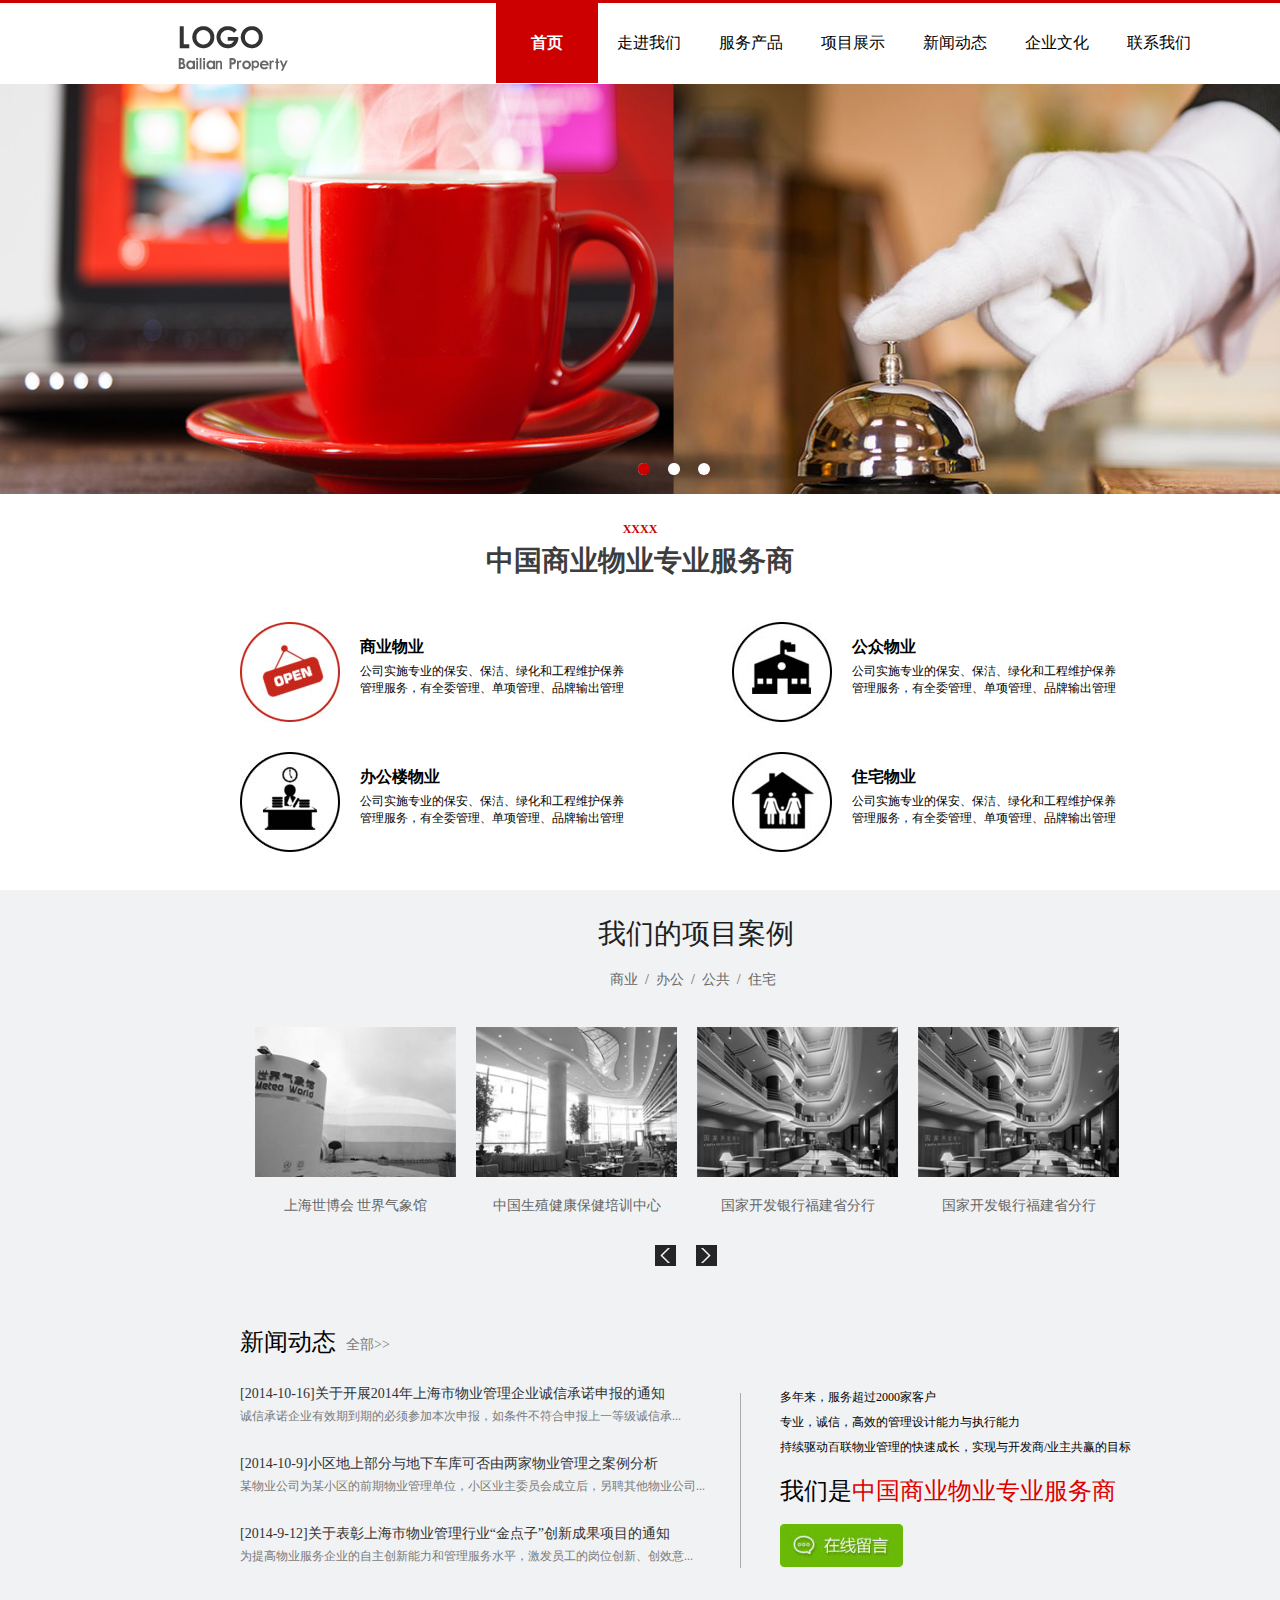
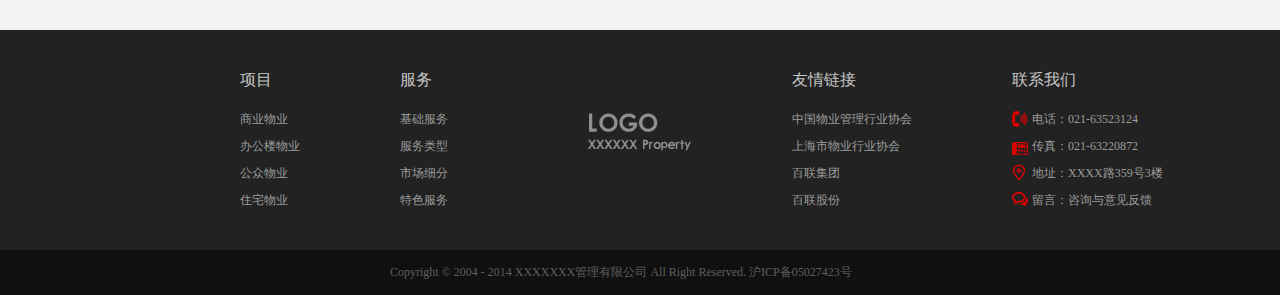
==== coffee/main.html @ 43a32dfe "coffee" ====
<!doctype html>
<html lang="en">
<head>
	<meta charset="UTF-8">
	<title>咖啡</title>
	<link rel="stylesheet" type="text/css" href="css/style.css">
	<script type="text/javascript" src="jquery/jquery-1.4.4.min.js"></script>
	<!-- <script type="text/javascript" src="jquery/jump.js"></script> --><!-- 抖动效果 -->
	<script type="text/javascript" src="jquery/jquery.js"></script>
	<!-- <script type="text/javascript" src="js/myfocus-2.0.1.min.js"></script>
	<script type="text/javascript" src="js/mf-pattern/mF_slide3D.js"></script>
	<link rel="stylesheet" type="text/css" href="js/mf-pattern/mF_slide3D.css">
	<script type="text/javascript">
		myFocus.set({
			id:"picBox"
		});
	</script> -->
</head>
<body>
<div class="top">
	<div class="top_left">
		<img src="images/logo.png">
	</div><!-- top_left结束 -->
	<div class="top_right">
		<ul>
			<li><a href="#" id="top_on">首页</a></li>
			<li><a href="#">走进我们</a></li>
			<li><a href="#">服务产品</a></li>
			<li><a href="#">项目展示</a></li>
			<li><a href="#">新闻动态</a></li>
			<li><a href="#">企业文化</a></li>
			<li><a href="#">联系我们</a></li>
		</ul>
	</div><!-- top_right结束 -->
</div><!-- top结束 -->
<div class="ad" id="picBox">
	<div class="pic">
		<ul class="img">
			<li><img src="images/1.fw.png"></li>
			<li><img src="images/轮播1.jpg"></li>
			<li><img src="images/轮播2.jpg"></li>
		</ul>
		<ul class="num">
		</ul>

		<div class="btn btn_l">&lt;</div>
		<div class="btn btn_r">&gt;</div>
	</div><!-- pic结束 -->
</div><!-- ad结束 -->
<div class="center">
	<div class="center_title">
		<p>XXXX</p>
		<h2>中国商业物业专业服务商</h2>
	</div><!-- center_title结束 -->
	<div class="center_content">
			<ul class="ul_one">
				<li><img src="images/sy1.jpg">
					<div class="left">
						<h3>商业物业</h3>
						<p>公司实施专业的保安、保洁、绿化和工程维护保养管理服务，有全委管理、单项管理、品牌输出管理</p>
					</div>				
				</li>
				<li><img src="images/sy2.jpg">
					<div class="left">
						<h3>公众物业</h3>
						<p>公司实施专业的保安、保洁、绿化和工程维护保养管理服务，有全委管理、单项管理、品牌输出管理</p>
					</div>	
				</li>
			</ul>
			<ul class="ul_two">
				<li><img src="images/sy3.jpg">
					<div class="left">
						<h3>办公楼物业</h3>
						<p>公司实施专业的保安、保洁、绿化和工程维护保养管理服务，有全委管理、单项管理、品牌输出管理</p>
					</div>	
				</li>
				<li><img src="images/sy4.jpg">
					<div class="left">
						<h3>住宅物业</h3>
						<p>公司实施专业的保安、保洁、绿化和工程维护保养管理服务，有全委管理、单项管理、品牌输出管理</p>
					</div>	
				</li>
			</ul>
	</div><!-- center_content结束 -->
</div><!-- center结束 -->
<div class="wrap">
	<div class="example">
		<h2>我们的项目案例</h2>
		<ul class="example_ulOne">
			<li><a href="#">商业</a></li>
			<li><a>/</a></li>
			<li><a href="#">办公</a></li>
			<li><a>/</a></li>
			<li><a href="#">公共</a></li>
			<li><a>/</a></li>
			<li><a href="#">住宅</a></li>
		</ul>
		<ul class="example_ulTwo">
			<li><img src="images/example1.jpg"><a href="#">上海世博会 世界气象馆</a></li>
			<li><img src="images/example2.jpg"><a href="#">中国生殖健康保健培训中心</a></li>
			<li><img src="images/example3.jpg"><a href="#">国家开发银行福建省分行</a></li>
			<li><img src="images/example3.jpg"><a href="#">国家开发银行福建省分行</a></li>
		</ul>
		<ul class="example_ulThree">
			<li><img src="images/left.jpg"></li>
			<li><img src="images/right.jpg"></li>
		</ul>
	</div><!-- example结束 -->
	<div class="news">
		<div class="news_left">
			<div class="news_title">
				<h3>新闻动态</h3>
				<a href="#">全部>></a>
			</div>
			<ul class="news_list">
				<li>
					<a class="list_a1" href="#">[2014-10-16]关于开展2014年上海市物业管理企业诚信承诺申报的通知</a>
					<a class="list_a2" href="#">诚信承诺企业有效期到期的必须参加本次申报，如条件不符合申报上一等级诚信承...</a>
				</li>
				<li>
					<a class="list_a1" href="#">[2014-10-9]小区地上部分与地下车库可否由两家物业管理之案例分析</a>
					<a class="list_a2" href="#">某物业公司为某小区的前期物业管理单位，小区业主委员会成立后，另聘其他物业公司...</a>
				</li>
				<li>
					<a class="list_a1" href="#">[2014-9-12]关于表彰上海市物业管理行业“金点子”创新成果项目的通知</a>
					<a class="list_a2" href="#">为提高物业服务企业的自主创新能力和管理服务水平，激发员工的岗位创新、创效意...</a>
				</li>
			</ul>
		</div><!-- news_left结束 -->
		<div class="news_right">
			<p>多年来，服务超过2000家客户<br/> 专业，诚信，高效的管理设计能力与执行能力 <br/>持续驱动百联物业管理的快速成长，实现与开发商/业主共赢的目标</p>
			<h4>我们是<span>中国商业物业专业服务商</span></h4>
			<img src="images/news.jpg">
		</div><!-- news_right结束 -->
	</div><!-- news结束 -->
</div><!-- wrap结束 -->
<div class="bottom">
	<ul class="bottom_ulOne">
		<h3>项目</h3>
		<li>商业物业</li>
		<li>办公楼物业</li>
		<li>公众物业</li>
		<li>住宅物业</li>
	</ul>
	<ul class="bottom_ulTwo">
		<h3>服务</h3>
		<li>基础服务</li>
		<li>服务类型</li>
		<li>市场细分</li>
		<li>特色服务</li>
	</ul>
	<img src="images/bottom.jpg">
	<ul class="bottom_ulThree">
		<h3>友情链接</h3>
		<li>中国物业管理行业协会</li>
		<li>上海市物业行业协会</li>
		<li>百联集团</li>
		<li>百联股份</li>
	</ul>
	<ul class="bottom_ulFour">
		<h3>联系我们</h3>
		<li class="ulFour_1">电话：021-63523124</li>
		<li class="ulFour_2">传真：021-63220872</li>
		<li class="ulFour_3">地址：XXXX路359号3楼</li>
		<li class="ulFour_4">留言：咨询与意见反馈</li>
	</ul>
</div><!-- bottom结束 -->
<div class="adress">
	<p>Copyright © 2004 - 2014 XXXXXXX管理有限公司  All Right Reserved.   沪ICP备05027423号</p>
</div><!-- adress结束 -->
</body>
</html>
---- coffee/css/style.css ----
*{
	margin:0;
	padding: 0;
	font-size: 12px;
}

.top{
	height: 80px;
	border-top: 3px solid #C00;
}

.top_left{
	float: left;
	padding-left: 171px;
	height: 80px;
}

.top_right{
	margin-left: 205px;
	float: left;
	height: 80px;
	clear: right;
}

.top_right li{
	float: left;
	list-style: none;
	width: 102px;
	height: 80px;
}

.top_right a{
	font-family: "微软雅黑";
	text-decoration: none;
	font-size: 16px;
	width: 102px;
	height: 80px;
	line-height: 80px;
	display: block;
	text-align: center;
}

.top_right a:link,.top_right a:visited{
	color: #000;
}

.top_right a:active,.top_right a:hover,#top_on{
	background-color: #C00;
	color: #fff;
	font-weight: bold;
}

.pic{
	width: 1349px;
	height: 414px;
	position: relative;
	overflow: hidden;
}

.img{
	width: 7000px;
	position: absolute;
	left: 0;
	top: 0;
}

.img li{
	float: left;
}

.num{
	position: absolute; 
	width: 100%; 
	bottom: 22px; 
	left: -1px; 
	text-align: center; 
	font-size: 0px;
}

.num li{
	width: 12px; 
	height: 12px; 
	background-color: #fff; 
	border-radius: 50%;
	display: inline-block; 
	margin: 0px 9px; 
	cursor: pointer;/*小手*/
}

.num li.on{background: #C00;}

.btn{
	width: 30px; 
	height: 50px; 
	background: rgba(0,0,0,0.5); 
	position: absolute; top:50%; 
	margin-top: -25px; 
	cursor: pointer; 
	text-align: center; 
	line-height: 50px; 
	font-size: 40px;
	font-family: "宋体"; 
	color: #fff; 
	display: none;
}
.pic:hover .btn{display: block;}

.btn_f{left: 0;}

.btn_r{right:0;}

.pic img{
	width: 1349px;
	height: 414px;
}

.center{
	height: 368px;
}

.center_title{
	height: 100px;
	margin: 25px auto 0;
}

.center_title p{
	text-align: center;
	color: #C00;
	font-weight: bold;
	font-family: "微软雅黑";
}

.center_title h2{
	padding-top: 5px;
	text-align: center;
	font-size: 28px;
	color: #3D3D3D;
}

.center_content{
	height: 268px;
	padding-left: 240px;
	margin:0 auto;
	position: relative;
}

.center_content li{
	float: left;
	list-style: none;
}

.center_content ul{
	clear: both;
	height: 100px;
}

.center_content p{
	width: 272px;
}

.center_content img{
	width: 100px;
	height: 100px;
	position: absolute;
}

.left{
	float: right;
	margin: 15px 100px 0 120px;
}

.left h3{
	font-size: 16px;
	margin-bottom: 5px;
}

.left:hover{
	color: #C00;
}

.ul_two{
	margin-top: 30px;
}

.wrap{
/*	width: 100%;*/
	height: 740px;
	background-color: #F0F2F4;
}

.example{
	height: 440px;
	padding-left: 240px;
	margin:0 auto;
}

.example h2{
	font-weight: normal;
	padding-top: 25px;
	font-size: 28px;
	padding-left: 352px;
	font-family: "微软雅黑";
	color: #202020;
	width: 208px;
	height: 28px;
	text-align: center;
}

.example li{
	list-style: none;
	float: left;
}

.example a{
	text-decoration: none;
	color: #666;
	display: block;
	font-size: 14px;
	height: 14px;
	line-height: 14px;
}

.example_ulTwo,.example_ulThree{
	clear: both;
}

.example_ulOne{
	height: 14px;
	padding:30px 0 0 370px;
}

.example_ulOne li{
	margin-right: 7px;
}

.example_ulTwo{
	height: 208px;
	padding: 40px 0 0 15px;
}

.example_ulTwo li{
	margin-right: 20px;
}

.example_ulTwo img{
	height:150px;
	width:201px;
}

.example_ulTwo a{
	margin-top: 18px;
	width: 201px;
	height: 14px;
	text-align: center;
}

.example_ulThree{
	padding:10px 0 0 415px;
}

.example_ulThree li{
	margin-right: 20px;
}

.news{
	height: 300px;
	padding-left: 240px;
	background: url(../images/new1.jpg) no-repeat 740px center;
}

.news_left{
	width: 540px;
	float: left;
}

.news_title{
	width: 155px;
	height: 25px;
}

.news h3{
	font-size: 24px;
	font-weight: normal;
	float: left;
	height: 24px;
	line-height: 24px;
	width: 96px;
}

.news_title a{
	float: left;
	width: 47px;
	font-size: 14px;
	line-height: 30px;
	padding-left: 10px;
	color: #7a7a7a;
	text-decoration: none;
}

.news_list li{
	list-style: none;
	margin-top: 30px;
}

.list_a1{
	font-size: 14px;
	color: #333;
}

.list_a2{
	padding-top: 5px;
	color: #7A7A7A;
}

.news_list a{
	display: block;
	text-decoration: none;
}

.news_right{
	float: left;
	padding-top: 55px;
}

.news_right p{
	width: 354px;
	height: 65px;
	line-height: 25px;
}

.news_right h4{
	padding: 25px 0;
	width: 336px;
	height: 24px;
	font-size: 24px;
	font-weight: normal;
}

.news_right span{
	color: #D00;
	font-size: 24px;
	font-weight: normal;
}

.news_right img{
	display: block;
}

.bottom{
	height: 220px;
	background-color: #222;
	padding-left: 240px;
}

.bottom ul,.bottom img{
	float: left;
	margin: 40px 100px 0 0;
}

.bottom img{
	margin:83px 100px 0 40px;
}

.bottom h3{
	color: #C4C4C4;
	margin-bottom: 20px;
	font-size: 16px;
	font-weight: normal;
}

.bottom h3:hover{
	color: #C00;
}

.bottom li{
	color: #9C9C9C;
	list-style: none;
	margin-top: 10px;
}

.ulFour_1 {
	background: url(../images/bottom1.jpg) no-repeat;
	padding-left: 20px;
}

.ulFour_2 {
	background: url(../images/bottom2.jpg) no-repeat;
	padding-left: 20px;
}

.ulFour_3{
	background: url(../images/bottom3.jpg) no-repeat;
	padding-left: 20px;
}

.ulFour_4 {
	background: url(../images/bottom4.jpg) no-repeat;
	padding-left: 20px;
}

.adress{
	height: 45px;
	background-color: #101010;
}

.adress p{
	color: #5F5F5F;
	height: 45px;
	line-height: 45px;
	width: 500px;
	margin:0 auto;
}
---- coffee/js/mf-pattern/mF_slide3D.css ----
/*=========mF_slide3D========*/
.mF_slide3D_wrap{padding:8px;border:1px solid #999;float:left;background:#fff;}/*背景边框*/
.mF_slide3D .pic li{float:left;display:inline;overflow:hidden;}
.mF_slide3D .pic li img{width:0;}
.mF_slide3D .mask11,.mF_slide3D .mask12{position:absolute;top:0;left:0;width:0;height:0;overflow:hidden;border-style:solid dashed dashed solid;border-color:#fff transparent transparent #fff;filter:chroma(color=#000000);}
.mF_slide3D .mask12{top:auto;bottom:0;border-style:dashed dashed solid solid;border-color:transparent transparent #fff #fff;}
.mF_slide3D .mask21,.mF_slide3D .mask22{position:absolute;top:0;right:0;width:0;height:0;overflow:hidden;border-style:solid solid dashed dashed;border-color:#fff #fff transparent transparent;filter:chroma(color=#000000);}
.mF_slide3D .mask22{top:auto;bottom:0;border-style:dashed solid solid dashed;border-color:transparent #fff #fff transparent;}
.mF_slide3D .num{position:absolute;z-index:3;bottom:12px;left:12px;}/*按钮样式*/
.mF_slide3D .num li{float:left;display:inline;width:18px;height:18px;line-height:18px;border:1px solid #f60;overflow:hidden;text-align:center;margin-right:4px;cursor:pointer;}
.mF_slide3D .num li a{color:#333;display:block;background:#FCF2CF; text-decoration:none;}
.mF_slide3D .num li.current a,.mF_slide3D .num li.hover a,.mF_slide3D .next a:hover{color:#fff;background:#f60;-webkit-transition:all 0.4s;-moz-transition:all 0.4s;-o-transition:all 0.4s;}/*当前/悬停按钮样式*/
.mF_slide3D .next{position:absolute;z-index:3;bottom:12px;right:12px;border:1px solid #f60;}
.mF_slide3D .next a{ display:block;padding:0 4px;color:#333;background:#FCF2CF;cursor:pointer; text-decoration:none;}
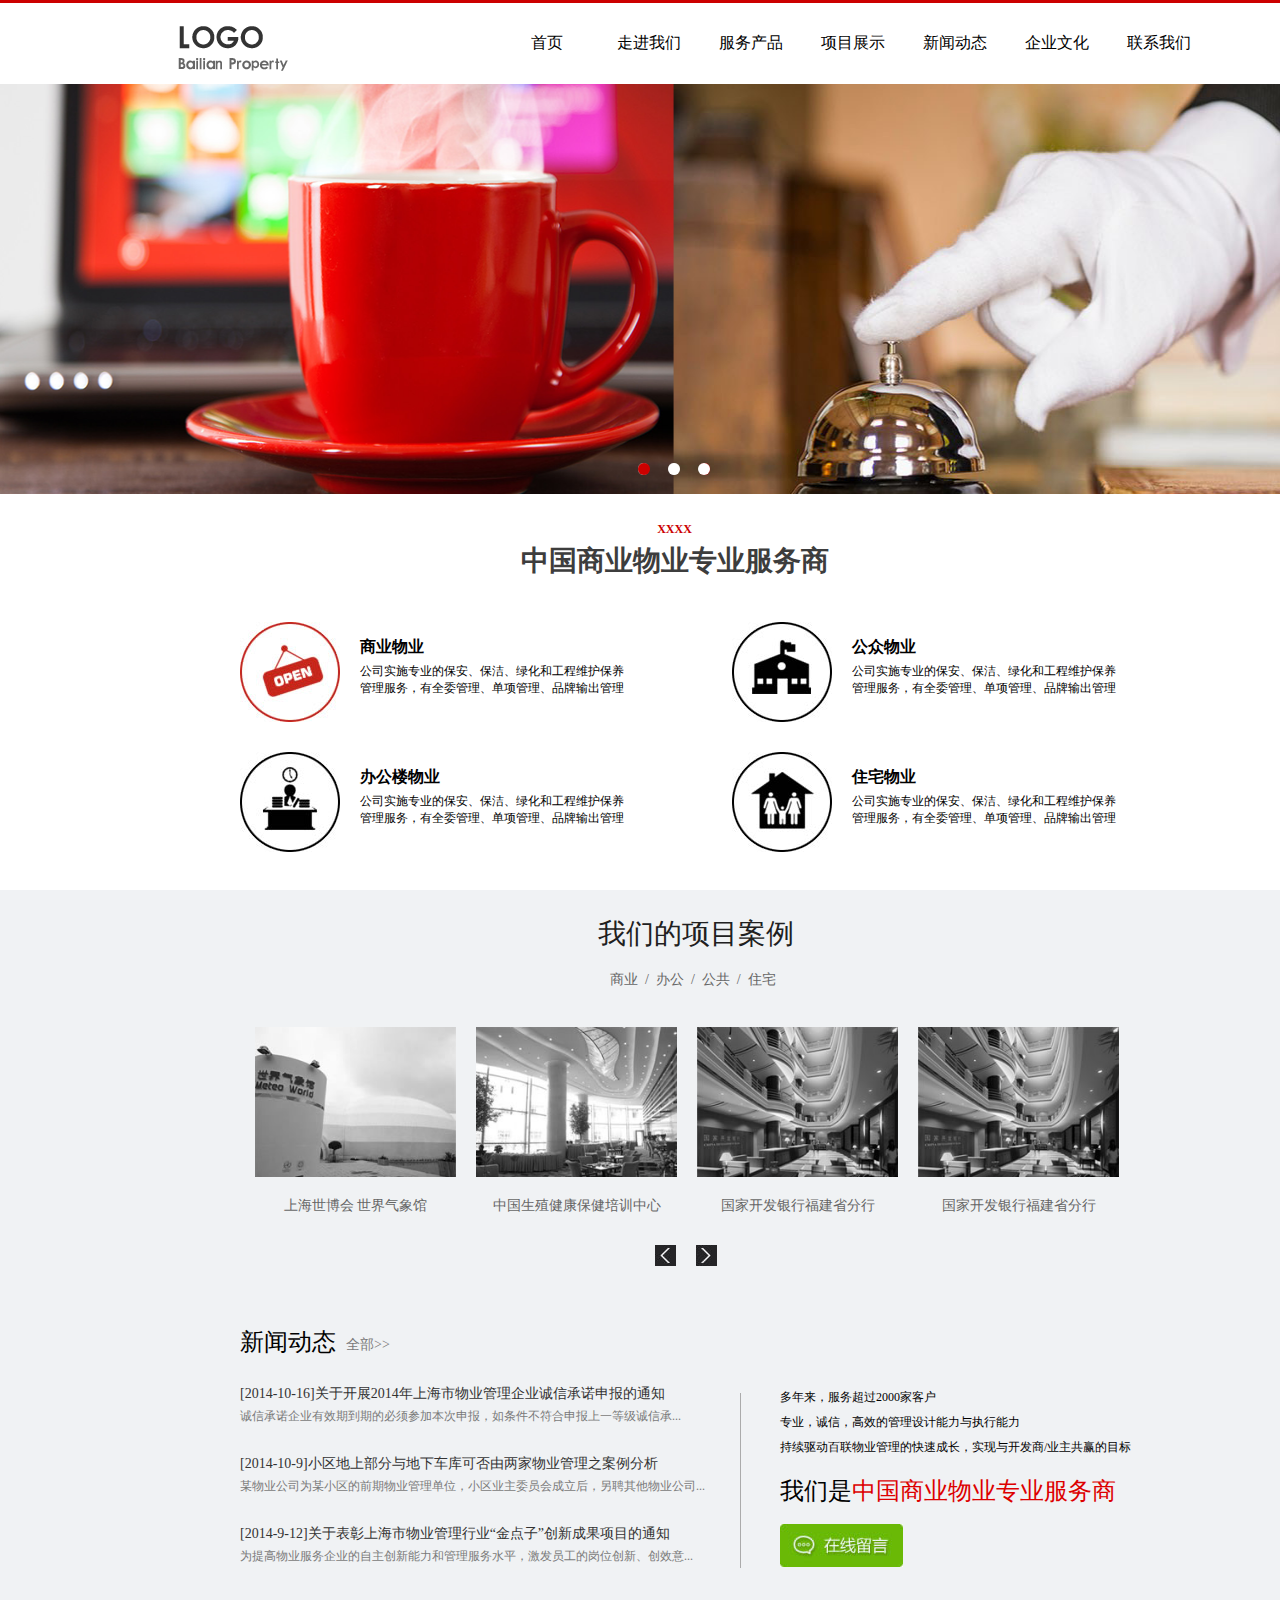
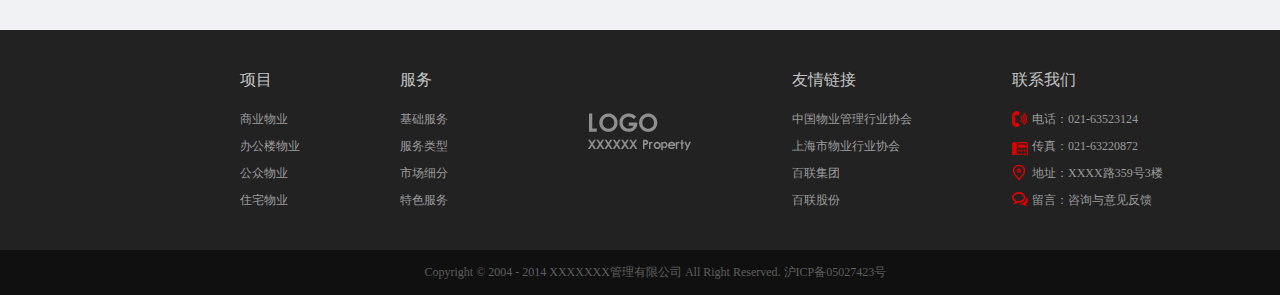
==== commit ce97c11e: "change" ====
--- a/coffee/main.html
+++ b/coffee/main.html
@@ -2,19 +2,12 @@
 <html lang="en">
 <head>
 	<meta charset="UTF-8">
+	<meta name="viewport" content="width=device-width,initial-scale=1.0 ">
 	<title>咖啡</title>
-	<link rel="stylesheet" type="text/css" href="css/style.css">
+	<link rel="stylesheet" href="css/style.css">
 	<script type="text/javascript" src="jquery/jquery-1.4.4.min.js"></script>
-	<!-- <script type="text/javascript" src="jquery/jump.js"></script> --><!-- 抖动效果 -->
 	<script type="text/javascript" src="jquery/jquery.js"></script>
-	<!-- <script type="text/javascript" src="js/myfocus-2.0.1.min.js"></script>
-	<script type="text/javascript" src="js/mf-pattern/mF_slide3D.js"></script>
-	<link rel="stylesheet" type="text/css" href="js/mf-pattern/mF_slide3D.css">
-	<script type="text/javascript">
-		myFocus.set({
-			id:"picBox"
-		});
-	</script> -->
+
 </head>
 <body>
 <div class="top">
@@ -23,7 +16,7 @@
 	</div><!-- top_left结束 -->
 	<div class="top_right">
 		<ul>
-			<li><a href="#" id="top_on">首页</a></li>
+			<li><a href="#">首页</a></li>
 			<li><a href="#">走进我们</a></li>
 			<li><a href="#">服务产品</a></li>
 			<li><a href="#">项目展示</a></li>
--- a/coffee/css/style.css
+++ b/coffee/css/style.css
@@ -5,6 +5,7 @@
 }
 
 .top{
+	width: 1349px;
 	height: 80px;
 	border-top: 3px solid #C00;
 }
@@ -115,6 +116,7 @@
 }
 
 .center{
+	width: 1349px;
 	height: 368px;
 }
 
@@ -183,7 +185,7 @@
 }
 
 .wrap{
-/*	width: 100%;*/
+	width: 1349px;
 	height: 740px;
 	background-color: #F0F2F4;
 }
@@ -347,6 +349,7 @@
 }
 
 .bottom{
+	width: 1109px;
 	height: 220px;
 	background-color: #222;
 	padding-left: 240px;
@@ -399,6 +402,7 @@
 }
 
 .adress{
+	width: 1349px;
 	height: 45px;
 	background-color: #101010;
 }
